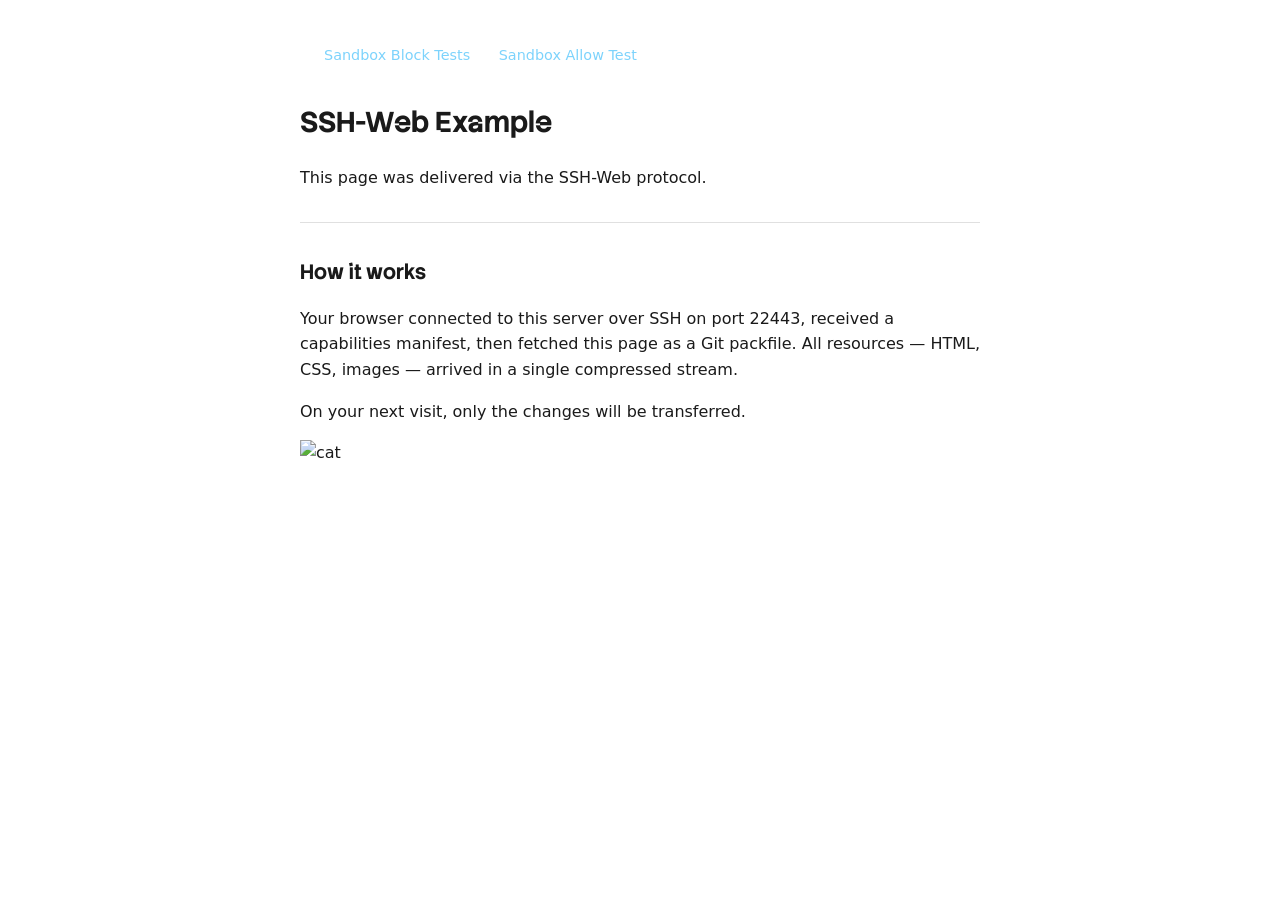
==== examples/site/index.html @ 8ce90b65 "Initial commit: sshttpd reference implementation of the SSH-Web protocol" ====
<!DOCTYPE html>
<html lang="en">
<head>
    <meta charset="utf-8">
    <title>SSH-Web Example Site</title>
    <link rel="preconnect" href="https://fonts.googleapis.com">
    <link rel="preconnect" href="https://fonts.gstatic.com" crossorigin>
    <link href="https://fonts.googleapis.com/css2?family=Stack+Sans+Notch:wght@200..700&display=swap" rel="stylesheet">
    <link rel="stylesheet" href="style.css">
</head>
<body>
    <nav style="padding: 0.75rem 1.5rem; font-family: system-ui, sans-serif; font-size: 0.9rem; background: rgba(255,255,255,0.04); border-bottom: 1px solid rgba(255,255,255,0.08);">
        <a href="/sandbox-block.html" style="color: #7dd3fc; text-decoration: none; margin-right: 1.5rem;">Sandbox Block Tests</a>
        <a href="/sandbox-allow.html" style="color: #7dd3fc; text-decoration: none;">Sandbox Allow Test</a>
    </nav>
    <header>
        <h1 class="stack-sans-notch">SSH-Web Example</h1>
        <p>This page was delivered via the SSH-Web protocol.</p>
    </header>
    <main>
        <article>
            <h2 class="stack-sans-notch">How it works</h2>
            <p>Your browser connected to this server over SSH on port 22443,
            received a capabilities manifest, then fetched this page as a
            Git packfile. All resources — HTML, CSS, images — arrived in a
            single compressed stream.</p>

            <p>On your next visit, only the changes will be transferred.</p>
            <img src="https://i.pinimg.com/originals/a5/01/50/a501505d9ec789d10c370cfc47c58995.png" alt="cat" />
        </article>
    </main>
</body>
</html>
---- examples/site/style.css ----
body {
    font-family: system-ui, -apple-system, sans-serif;
    max-width: 680px;
    margin: 2rem auto;
    padding: 0 1rem;
    line-height: 1.6;
    color: #1a1a1a;
}

header {
    border-bottom: 1px solid #e0e0e0;
    padding-bottom: 1rem;
    margin-bottom: 2rem;
}

h1 { font-size: 1.8rem; }
h2 { font-size: 1.3rem; margin-top: 2rem; }


.stack-sans-notch {
  font-family: "Stack Sans Notch", sans-serif;
  font-optical-sizing: auto;
}
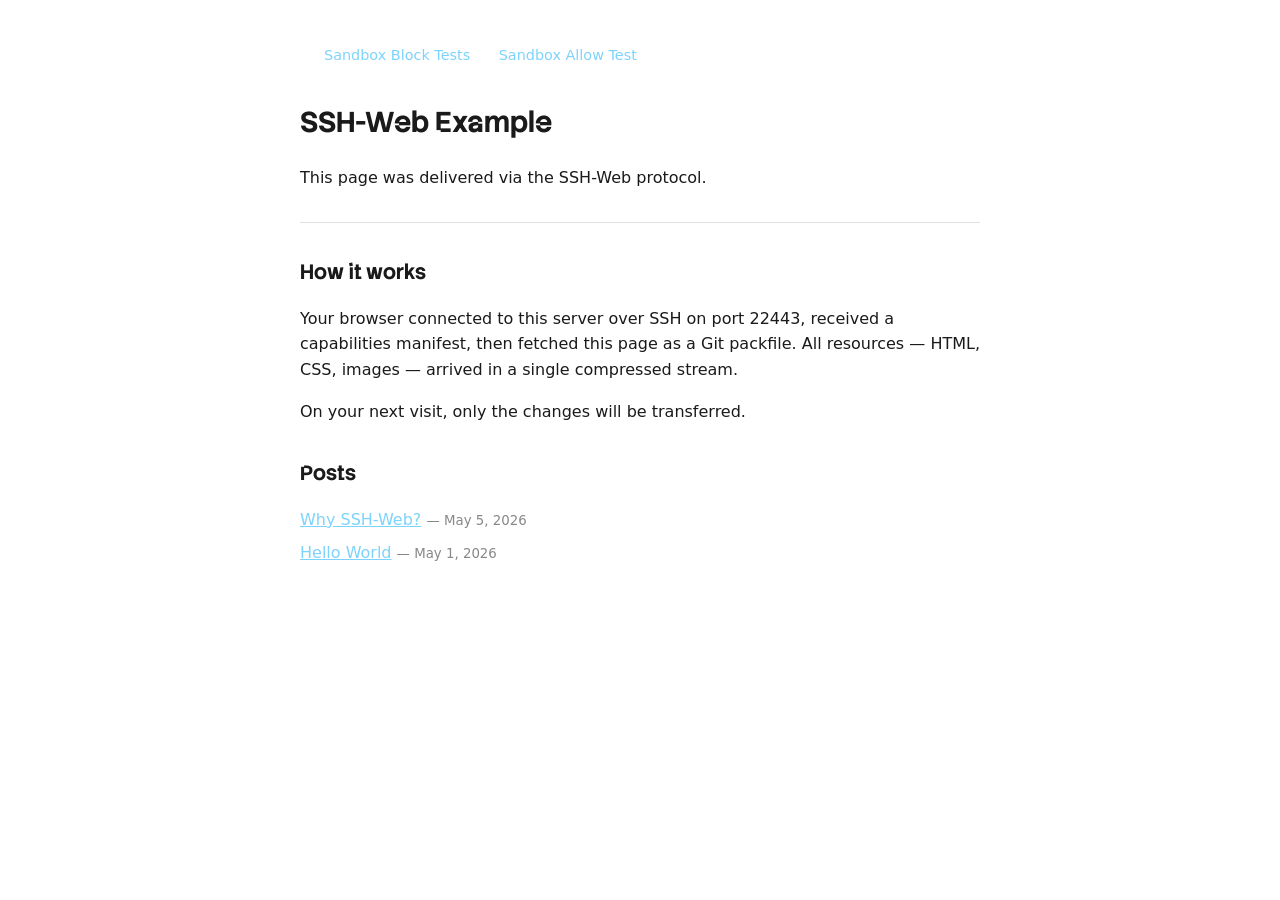
==== commit 15feb7ae: "add sshweb-mcp: dynamic MCP server for SSH-Web tool discovery - cmd/sshweb-mcp: MCP server that conn" ====
--- a/examples/site/index.html
+++ b/examples/site/index.html
@@ -26,8 +26,15 @@
             single compressed stream.</p>
 
             <p>On your next visit, only the changes will be transferred.</p>
-            <img src="https://i.pinimg.com/originals/a5/01/50/a501505d9ec789d10c370cfc47c58995.png" alt="cat" />
         </article>
+
+        <section>
+            <h2 class="stack-sans-notch">Posts</h2>
+            <ul style="list-style: none; padding: 0;">
+                <li style="margin-bottom: 0.5rem;"><a href="/posts/why-ssh-web.html" style="color: #7dd3fc;">Why SSH-Web?</a> <small style="color: #888;">— May 5, 2026</small></li>
+                <li style="margin-bottom: 0.5rem;"><a href="/posts/hello-world.html" style="color: #7dd3fc;">Hello World</a> <small style="color: #888;">— May 1, 2026</small></li>
+            </ul>
+        </section>
     </main>
 </body>
 </html>
